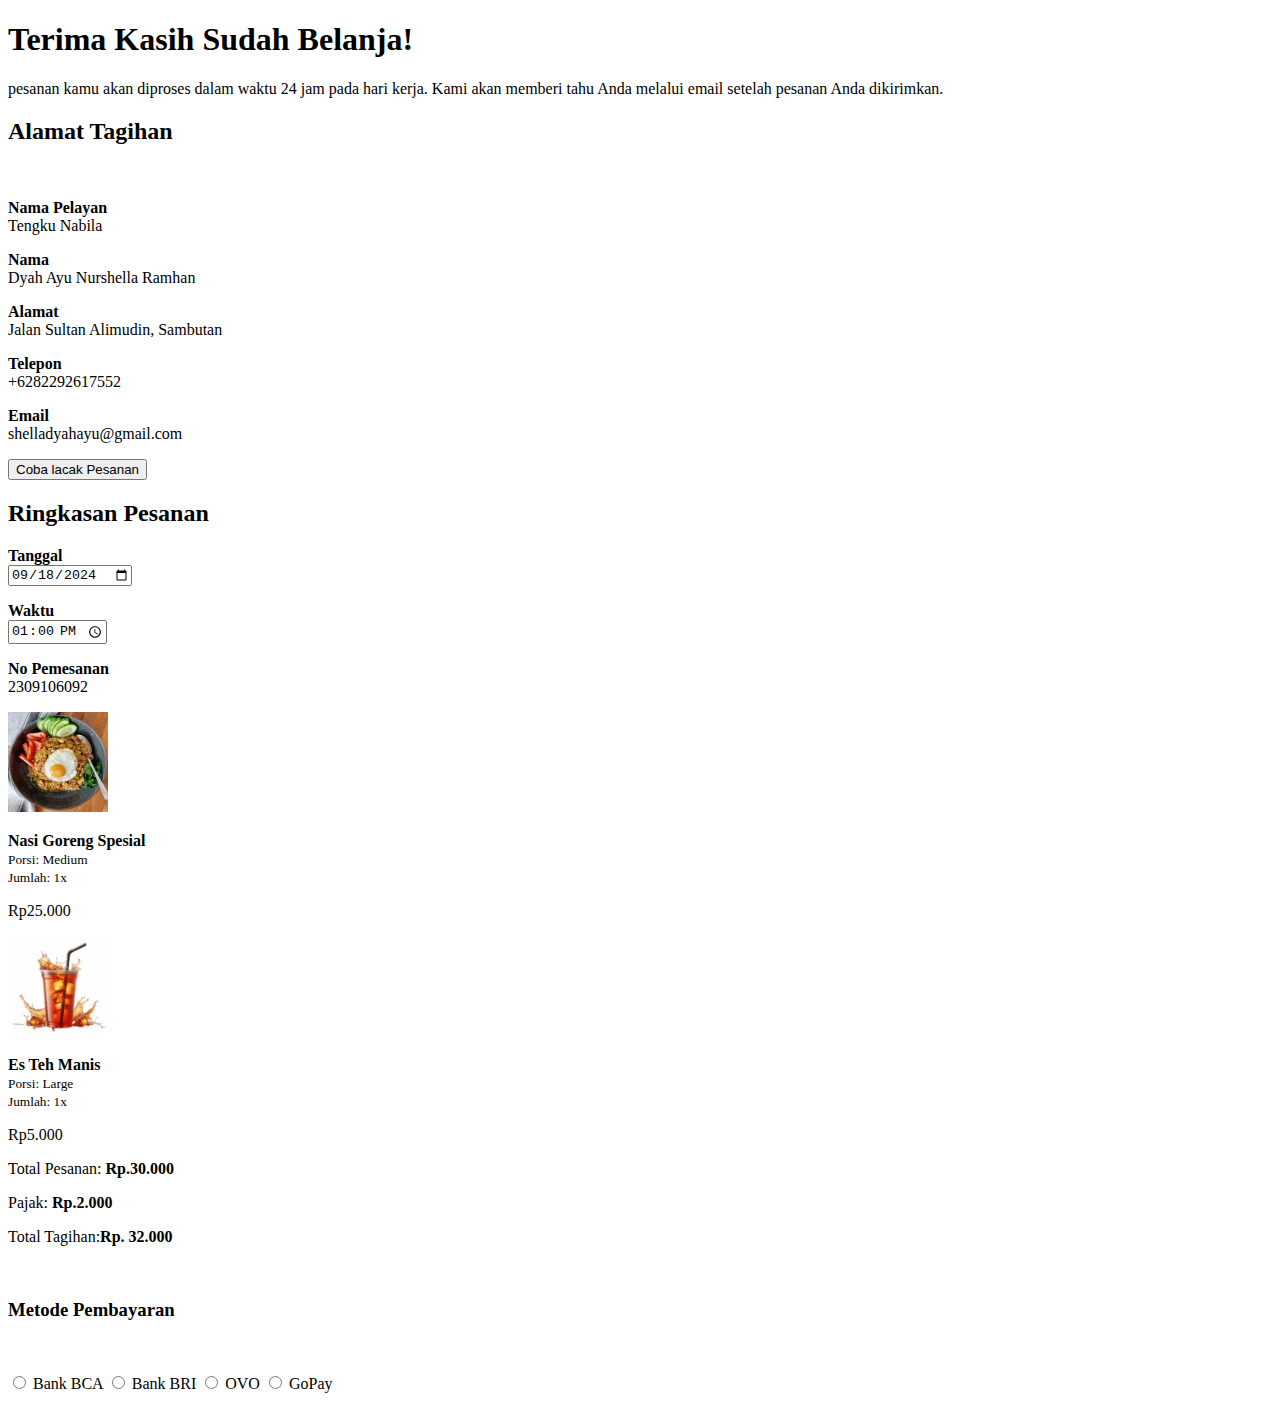
==== posttest2/index.html @ 876daec6 "Add files via upload" ====
<!DOCTYPE html>
<html lang="en">
<head>
    <meta charset="UTF-8">
    <meta name="viewport" content="width=device-width, initial-scale=1.0">
    <title>Order Confirmation</title>
    <link rel="stylesheet" href="gpt.css">
</head>
<body>
    <div class="container">
        <div class="thank-you-section">
            <h1>Terima Kasih Sudah Belanja!</h1>
            <p>pesanan kamu akan diproses dalam waktu 24 jam pada hari kerja. Kami akan memberi tahu Anda melalui email setelah pesanan Anda dikirimkan.</p>
            <div class="billing-address">
                <h2>Alamat Tagihan</h2><br>
                <p><strong>Nama Pelayan</strong><br>Tengku Nabila</p>
                <p><strong>Nama</strong><br>Dyah Ayu Nurshella Ramhan</p>
                <p><strong>Alamat</strong><br> Jalan Sultan Alimudin, Sambutan</p>
                <p><strong>Telepon</strong><br> +6282292617552</p>
                <p><strong>Email</strong><br> shelladyahayu@gmail.com</p>
                <button class="track-order-btn">Coba lacak Pesanan</button>
            </div>
        </div>
        
        <div class="order-summary-section">
            <h2>Ringkasan Pesanan</h2>
            <div class="order-info">
                <p><strong>Tanggal</strong><br> <input type="date" value="2024-09-18"></p>
                <p><strong>Waktu</strong><br> <input type="time" value="13:00"></p>
                <p><strong>No Pemesanan</strong><br>2309106092</p>
            </div>
            
            <div class="product">
                <div class="product-details">
                    <img src="nasi-goreng.jpeg" alt="gambar nasi goreng">
                    <div class="details-text">
                        <p><b>Nasi Goreng Spesial</b><br> 
                            <small>Porsi: Medium</small><br>
                            <small>Jumlah: 1x</small>
                        </p>
                    </div>
                    <div class="price">
                        <p>Rp25.000</p>
                    </div>
                </div>
            </div>
            
            <div class="product">
                <div class="product-details">
                    <img src="es-teh-manis.jpeg" alt="gambar es teh">
                    <div class="details-text">
                        <p><b>Es Teh Manis</b><br> 
                            <small>Porsi: Large</small><br>
                            <small>Jumlah: 1x</small>
                        </p>
                    </div>
                    <div class="price">
                        <p>Rp5.000</p>
                    </div>
                </div>
            </div>
            
            <div class="order-total">
                <p>Total Pesanan:<strong> Rp.30.000</strong></p>
                <p>Pajak: <strong>Rp.2.000</strong></p>
                <p>Total Tagihan:<strong>Rp. 32.000</strong></p><br>
            </div>

            <div class="payment-methods">
                <h3>Metode Pembayaran</h3><br>
                <p>
                    <input type="radio" name="payment" value="bca"> Bank BCA
                    <input type="radio" name="payment" value="bri"> Bank BRI
                    <input type="radio" name="payment" value="ovo"> OVO
                    <input type="radio" name="payment" value="gopay"> GoPay
                </p>
            </div>

        </div>
    </div>
</body>
</html>
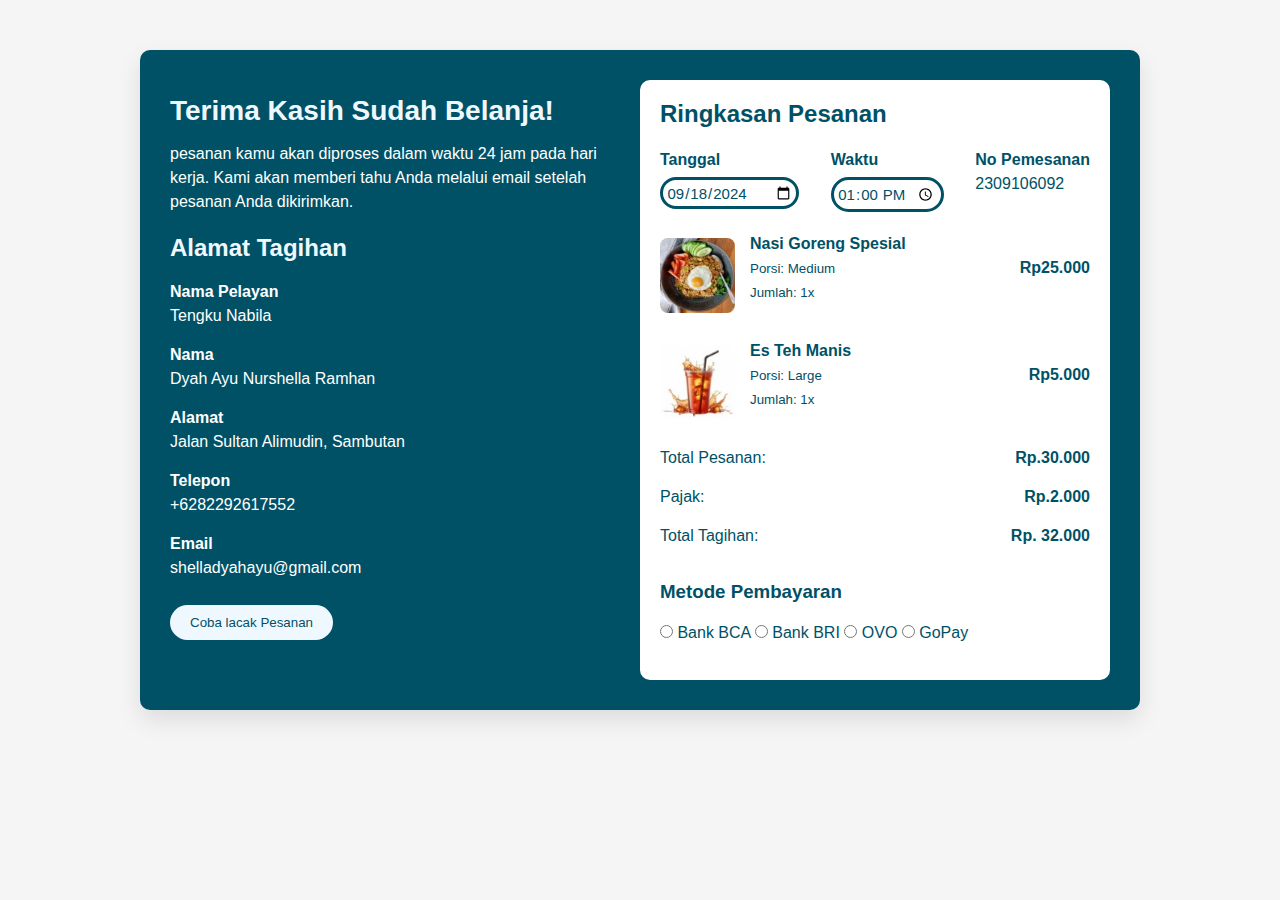
==== commit 880e0794: "Add files via upload" ====
--- a/posttest2/index.html
+++ b/posttest2/index.html
@@ -4,7 +4,7 @@
     <meta charset="UTF-8">
     <meta name="viewport" content="width=device-width, initial-scale=1.0">
     <title>Order Confirmation</title>
-    <link rel="stylesheet" href="gpt.css">
+    <link rel="stylesheet" href="index.css">
 </head>
 <body>
     <div class="container">
--- a/posttest2/index.css
+++ b/posttest2/index.css
@@ -0,0 +1,182 @@
+* {
+    margin: 0;
+    padding: 0;
+    box-sizing: border-box;
+    font-family: 'Poppins', sans-serif;
+}
+
+body {
+    background-color: whitesmoke;
+    padding: 50px;
+}
+
+.container {
+    display: flex;
+    justify-content: space-between;
+    background-color: #005166;
+    border-radius: 10px;
+    padding: 30px;
+    max-width: 1000px;
+    margin: 0 auto;
+    box-shadow: 0 10px 25px rgba(0, 0, 0, 0.1);
+}
+
+.thank-you-section, .order-summary-section {
+    width: 50%;
+}
+
+h1 {
+    font-size: 28px;
+    margin-top: 15px;
+    margin-bottom: 15px;
+    color: aliceblue;
+}
+
+p {
+    color: #fff;
+    line-height: 1.5;
+    margin-bottom: 15px;
+}
+
+.billing-address {
+    margin-top: 20px;
+    color: aliceblue;
+}
+
+.billing-address h3, p {
+    margin-bottom: 15px;
+}
+
+.track-order-btn {
+    background-color:aliceblue;
+    color: #005166;
+    padding: 10px 20px;
+    border: none;
+    border-radius: 20px;
+    cursor: pointer;
+    margin-top: 10px;
+    
+}
+
+.order-summary-section {
+    background-color: #fff;
+    padding: 20px;
+    border-radius: 10px;
+    
+}
+
+.order-info p{
+    color: #005166;
+}
+.product-details p{
+    color: #005166;
+}
+.order-total p{
+    color: #005166;
+}
+
+.order-summary-section h2{
+    font-size: 24px;
+    margin-bottom: 20px;
+    color:#005166;
+}
+
+.order-info {
+    display: flex;
+    justify-content: space-between;
+    margin-bottom: 20px;
+}
+
+.order-info p {
+    margin: 0;
+}
+
+.product {
+    display: flex;
+    justify-content: space-between;
+    margin-bottom: 10px;
+}
+
+.product img {
+    width: 60px;
+    height: 60px;
+    margin-right: 15px;
+    border-radius: 5px;
+}
+
+.product-details {
+    display: flex;
+    align-items: center;
+}
+
+.order-total p {
+    display: flex;
+    justify-content: space-between;
+}
+
+.order-total p:last-child {
+    font-weight: bold;
+    font-size: 18px;
+}
+
+.payment-methods p{
+    color:#005166
+}
+
+.payment-methods h3{
+    color:#005166
+}
+
+.product {
+    display: flex;
+    justify-content: space-between;
+    align-items: center;
+    margin-bottom: 20px;
+}
+
+.product-details {
+    display: flex;
+    align-items: center;
+    width: 100%;
+}
+
+.product-details img {
+    width: 75px; 
+    height: 75px;
+    margin-right: 15px;
+    border-radius: 8px;
+}
+
+.details-text {
+    flex-grow: 1; 
+}
+
+.price {
+    margin-left: auto;
+    text-align: right;
+    white-space: nowrap; 
+}
+
+.price p {
+    font-weight: bold;
+    font-size: 16px;
+}
+
+input[type="date"],
+input[type="time"]{
+    padding: 3.5px;
+    border: 3px solid #005166;
+    border-radius: 20px;
+    font-size: 15px;
+    width:100%;
+    box-sizing: border-box;
+    margin-top: 5px;
+    color: #005166;
+    
+}
+
+input[type="date"]:focus,
+input[type="time"]:focus {
+    border-color: #ccc;
+    outline: none;
+}